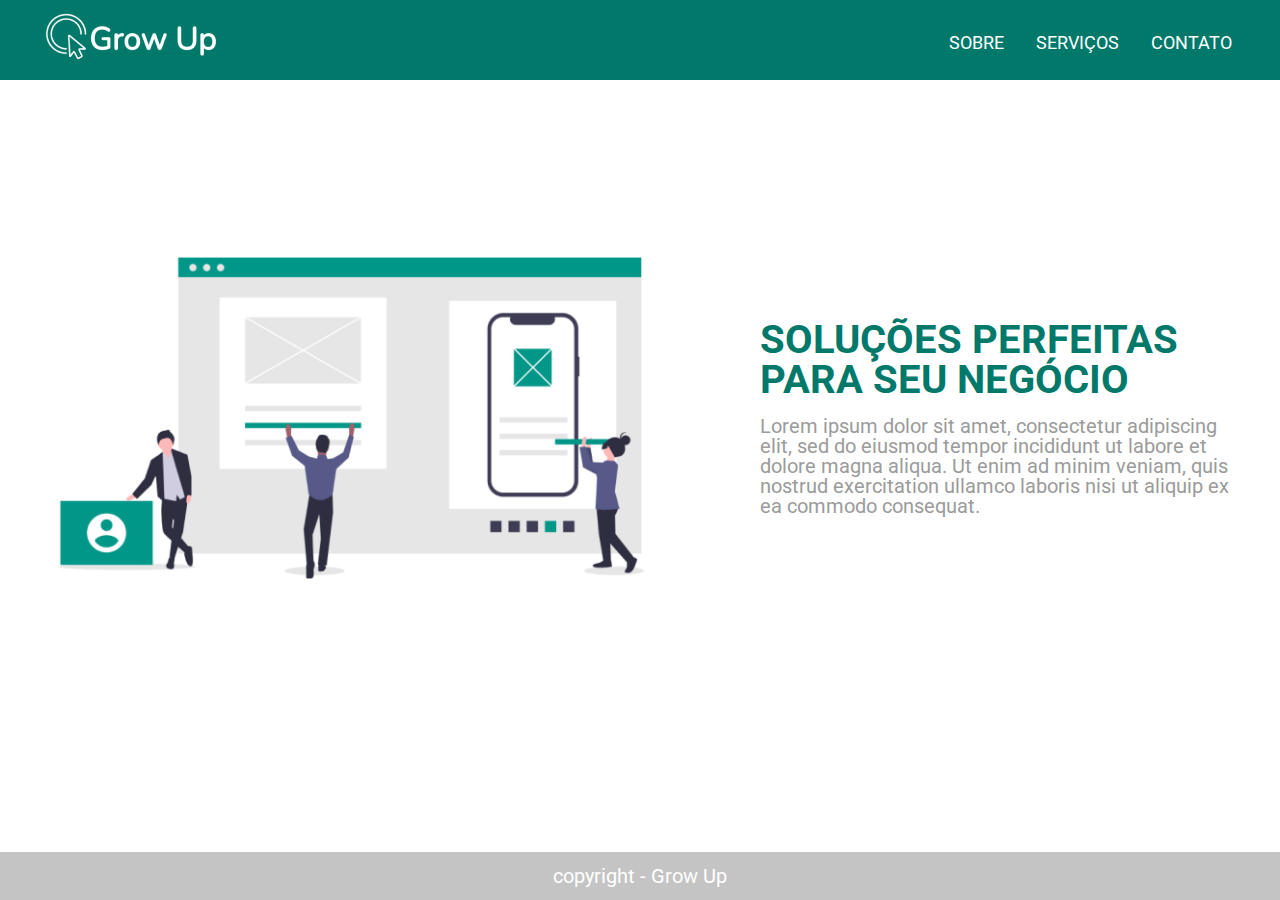
==== html/index.html @ 3694a887 "initial commit" ====
<!DOCTYPE html>
<html>
<head>
    <meta charset="UTF-8">
    <meta name="viewport" content="width=device-width, initial-scale=1.0">
    <link rel="stylesheet" type="text/css" href="../css/styles.css" media="screen" />
    <link rel="preconnect" href="https://fonts.googleapis.com">
    <link rel="preconnect" href="https://fonts.gstatic.com" crossorigin>
    <link href="https://fonts.googleapis.com/css2?family=Roboto:ital,wght@0,100;0,300;0,400;0,500;0,700;0,900;1,100;1,300;1,400;1,500;1,700;1,900&display=swap" rel="stylesheet"> 
    <title>Grow Up</title>
</head>
<body>
    <header class="nav">
        <a href="index.html" class="nav_logo">
            <img src="../img/logo.png" class="nav_logo_image">
        </a>
        <nav class="nav_menu">
            <a href="about.html" class="nav_menu_option">SOBRE</a>
            <a href="services.html" class="nav_menu_option">SERVIÇOS</a>
            <a href="contact.html" class="nav_menu_option">CONTATO</a>
        </nav>
    </header>

    <main class="index">
        <div class="index-left">
            <img class="index-left_image" src="../img/ilustracao-banner.png">
        </div>

        <div class="index-right">
            <h1>SOLUÇÕES PERFEITAS PARA SEU NEGÓCIO</h1>
            <p>Lorem ipsum dolor sit amet, consectetur adipiscing elit, sed do eiusmod tempor incididunt ut labore et dolore magna aliqua. Ut enim ad minim veniam, quis nostrud exercitation ullamco laboris nisi ut aliquip ex ea commodo consequat.</p>
        </div>
    </main>

    <footer class="copyright">copyright - Grow Up</footer>
</body>
</html>
---- css/styles.css ----
@import 'reset.css';
html {
  scroll-behavior: smooth;
  font-size: 16px;
  font-family: "Roboto", sans-serif;
  color: #9b9b9b;
  z-index: 0;
}

body {
  display: flex;
  flex-direction: column;
  align-items: center;
  justify-content: center;
  height: 100vh;
  width: 100%;
}

header, footer {
  color: #fff;
}

.nav {
  position: fixed;
  top: 0;
  z-index: 1;
  display: grid;
  grid-template-columns: 2.5% auto auto 2.5%;
  grid-template-rows: auto;
  height: 5rem;
  width: 100%;
  background-color: #00796b;
}
.nav_logo {
  grid-area: 1/2/1/2;
  justify-self: start;
}
.nav_menu {
  grid-area: 1/3/3/3;
  justify-self: end;
  display: flex;
  flex-direction: row;
  align-items: center;
  justify-content: center;
  height: auto;
}
.nav_menu_option {
  margin: 0 1rem;
  color: #fff;
  font-size: 1.125rem;
  text-decoration: none;
}

.copyright {
  position: absolute;
  bottom: 0;
  display: flex;
  align-items: center;
  justify-content: center;
  height: 3rem;
  width: 100%;
  font-size: 1.25rem;
  background-color: #c4c4c4;
}

.index, .about {
  flex-direction: row;
}

main {
  display: flex;
  align-items: center;
  justify-content: center;
  height: 100%;
  width: 100%;
  margin-bottom: 4rem;
}
main h1 {
  font-size: 2.5rem;
  font-weight: 700;
  color: #00796b;
  margin: 0 1rem 1rem 0;
}
main p {
  font-size: 1.25rem;
}
main .index-left {
  display: flex;
  align-items: center;
  justify-content: center;
  height: 100%;
  width: 60%;
}
main .index-left img {
  width: 100%;
}
main .index-right {
  width: 40%;
  padding: 3%;
}
main .about {
  display: flex;
  flex-direction: row;
}
main .about-left {
  width: 60%;
}
main .about-right {
  display: flex;
  align-items: center;
  justify-content: center;
  height: 100%;
  width: 40% img;
  width-width: 100%;
}

@media (max-width: 768px) {
  main {
    flex-direction: column;
  }
  main .index-left {
    width: 100%;
  }
  main .index-right {
    width: 95%;
  }
  main .index-left {
    height: 75vw;
  }
}

/*# sourceMappingURL=styles.css.map */
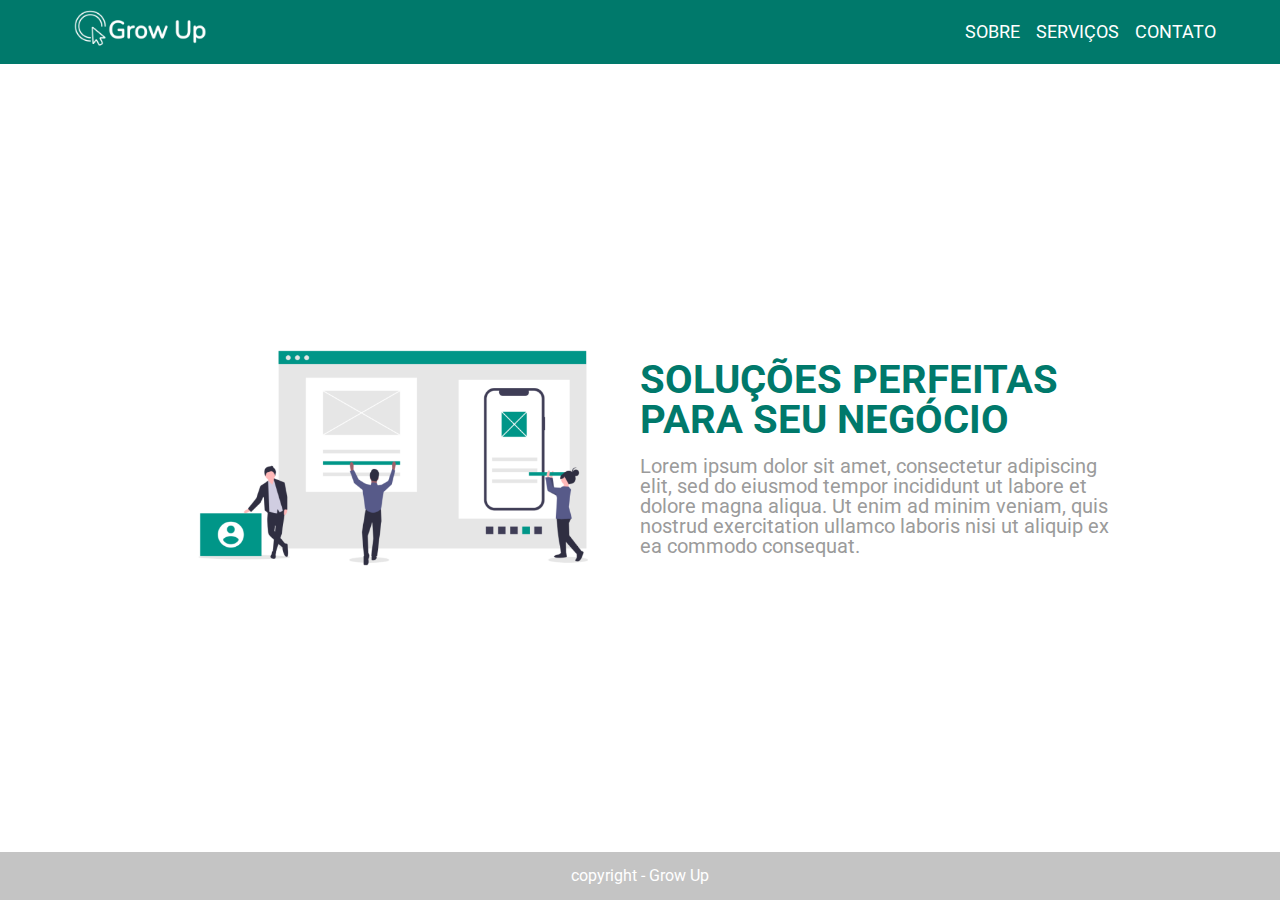
==== commit e838a356: "finished index page, started about page, and  added the menu button functionality" ====
--- a/html/index.html
+++ b/html/index.html
@@ -14,24 +14,26 @@
         <a href="index.html" class="nav_logo">
             <img src="../img/logo.png" class="nav_logo_image">
         </a>
-        <nav class="nav_menu">
+        <nav id="menu" class="nav_menu">
             <a href="about.html" class="nav_menu_option">SOBRE</a>
             <a href="services.html" class="nav_menu_option">SERVIÇOS</a>
             <a href="contact.html" class="nav_menu_option">CONTATO</a>
+            <button id="close-menu" class="nav_menu_option inactive">✖</button>
         </nav>
+        <button id="hamburger" class="nav_hamburger">☰</button>
     </header>
 
     <main class="index">
-        <div class="index-left">
-            <img class="index-left_image" src="../img/ilustracao-banner.png">
+        <div class="index_img">
         </div>
 
-        <div class="index-right">
+        <div class="index_txt">
             <h1>SOLUÇÕES PERFEITAS PARA SEU NEGÓCIO</h1>
             <p>Lorem ipsum dolor sit amet, consectetur adipiscing elit, sed do eiusmod tempor incididunt ut labore et dolore magna aliqua. Ut enim ad minim veniam, quis nostrud exercitation ullamco laboris nisi ut aliquip ex ea commodo consequat.</p>
         </div>
     </main>
 
     <footer class="copyright">copyright - Grow Up</footer>
+    <script src="../js/main.js"></script>
 </body>
 </html>--- a/css/styles.css
+++ b/css/styles.css
@@ -1,10 +1,21 @@
 @import 'reset.css';
+* {
+  z-index: inherit;
+  text-justify: inter-word;
+}
+
+html, body, main, .index_img, .about_img {
+  height: 100%;
+  width: 100%;
+}
+
 html {
   scroll-behavior: smooth;
   font-size: 16px;
+  font-weight: 400;
   font-family: "Roboto", sans-serif;
   color: #9b9b9b;
-  z-index: 0;
+  z-index: -1;
 }
 
 body {
@@ -12,120 +23,162 @@
   flex-direction: column;
   align-items: center;
   justify-content: center;
-  height: 100vh;
-  width: 100%;
 }
 
-header, footer {
-  color: #fff;
+a, button {
+  color: inherit;
+  text-decoration: none;
+  background-color: transparent;
+  border: none;
+}
+
+h1, h2 {
+  height: auto;
+  color: #00796b;
+}
+
+b {
+  font-weight: 700;
+}
+
+main {
+  justify-self: center;
+  display: flex;
+  flex-direction: column;
+  align-items: center;
+  justify-content: center;
+  width: 95%;
+  padding: 4rem 0 3rem 0;
+}
+
+.active {
+  visibility: visible !important;
+}
+
+.inactive {
+  visibility: hidden !important;
+  position: fixed !important;
 }
 
 .nav {
+  z-index: 1;
   position: fixed;
   top: 0;
-  z-index: 1;
-  display: grid;
-  grid-template-columns: 2.5% auto auto 2.5%;
-  grid-template-rows: auto;
-  height: 5rem;
-  width: 100%;
-  background-color: #00796b;
-}
-.nav_logo {
-  grid-area: 1/2/1/2;
-  justify-self: start;
-}
-.nav_menu {
-  grid-area: 1/3/3/3;
-  justify-self: end;
   display: flex;
   flex-direction: row;
   align-items: center;
-  justify-content: center;
-  height: auto;
+  justify-content: space-between;
+  height: 4rem;
+  width: 100%;
+  background-color: #00796b;
+  font-size: 1.125rem;
+  color: #fff;
+}
+.nav_logo, .nav_menu, .nav_hamburger {
+  padding: 0 5%;
+}
+.nav_logo {
+  height: 100%;
+}
+.nav_logo img {
+  height: 100%;
+}
+.nav_menu {
+  display: flex;
+  flex-direction: row;
 }
 .nav_menu_option {
-  margin: 0 1rem;
-  color: #fff;
-  font-size: 1.125rem;
-  text-decoration: none;
+  margin: 0 0 0 1rem;
+}
+.nav_menu.active {
+  z-index: 1;
+  position: fixed;
+  top: 4rem;
+  flex-direction: column;
+  align-items: center;
+  justify-content: space-evenly;
+  height: calc(100% - 4rem);
+  width: 100%;
+  font-weight: 700;
+  color: #9b9b9b;
+  background-color: #fff;
+  padding: 0;
+}
+.nav_hamburger {
+  visibility: hidden;
+  position: fixed;
+  font-size: 1.5rem;
+  margin-top: 0.5rem;
 }
 
 .copyright {
-  position: absolute;
+  z-index: 2;
+  position: fixed;
   bottom: 0;
+  background-color: #c4c4c4;
   display: flex;
   align-items: center;
   justify-content: center;
   height: 3rem;
   width: 100%;
-  font-size: 1.25rem;
-  background-color: #c4c4c4;
+  color: #fff;
 }
 
-.index, .about {
+.index {
   flex-direction: row;
 }
-
-main {
-  display: flex;
-  align-items: center;
-  justify-content: center;
+.index_img {
   height: 100%;
   width: 100%;
-  margin-bottom: 4rem;
+  max-width: 30rem;
+  background: no-repeat center url("../img/ilustracao-banner.png");
+  background-size: contain;
 }
-main h1 {
+.index_txt {
+  display: flex;
+  flex-direction: column;
+  align-items: flex-start;
+  justify-content: center;
+  gap: 1rem;
+  height: 100%;
+  max-width: 30rem;
+}
+.index_txt h1 {
   font-size: 2.5rem;
   font-weight: 700;
-  color: #00796b;
-  margin: 0 1rem 1rem 0;
 }
-main p {
+.index_txt p {
   font-size: 1.25rem;
 }
-main .index-left {
-  display: flex;
-  align-items: center;
-  justify-content: center;
-  height: 100%;
-  width: 60%;
+
+.about_top h1 {
+  font-size: 3.75rem;
+  font-weight: 900;
 }
-main .index-left img {
-  width: 100%;
-}
-main .index-right {
-  width: 40%;
-  padding: 3%;
-}
-main .about {
-  display: flex;
-  flex-direction: row;
-}
-main .about-left {
-  width: 60%;
-}
-main .about-right {
-  display: flex;
-  align-items: center;
-  justify-content: center;
-  height: 100%;
-  width: 40% img;
-  width-width: 100%;
-}
+@media (max-width: 872px) {
+  header {
+    padding: 0;
+  }
+  header .nav_menu {
+    visibility: hidden;
+    position: fixed;
+    top: -50%;
+  }
+  header .nav_hamburger {
+    visibility: visible;
+    position: initial;
+  }
 
-@media (max-width: 768px) {
-  main {
+  .index {
     flex-direction: column;
   }
-  main .index-left {
-    width: 100%;
+  .index_img {
+    height: 60%;
+    width: 100vw;
   }
-  main .index-right {
-    width: 95%;
-  }
-  main .index-left {
-    height: 75vw;
+  .index_txt {
+    justify-content: start;
+    padding: 0;
   }
 }
 
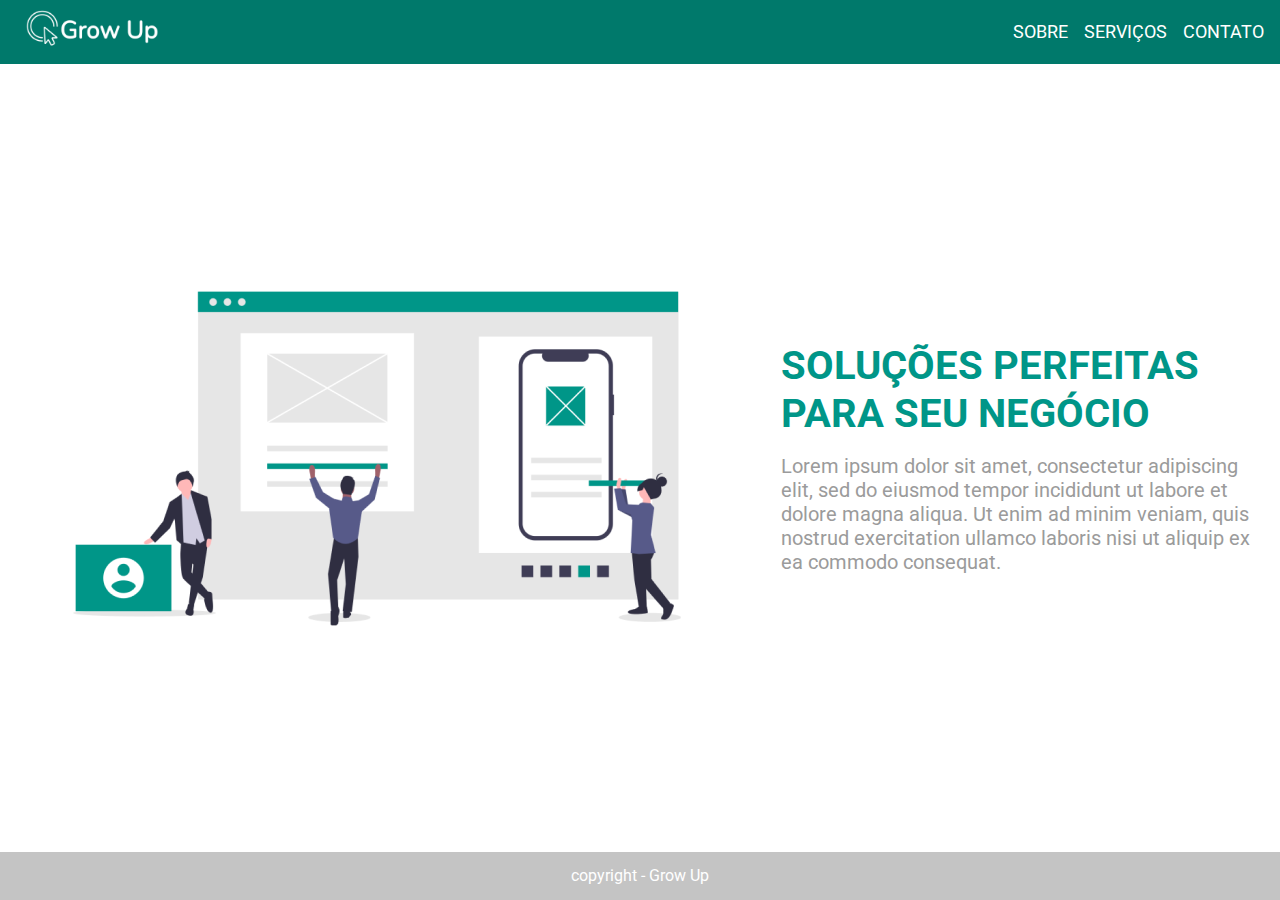
==== commit 8038acd9: "switched back to grid layout, finished about page, and added menu animation" ====
--- a/html/index.html
+++ b/html/index.html
@@ -24,11 +24,9 @@
     </header>
 
     <main class="index">
-        <div class="index_img">
-        </div>
-
-        <div class="index_txt">
-            <h1>SOLUÇÕES PERFEITAS PARA SEU NEGÓCIO</h1>
+        <img class="index_img" src="../img/ilustracao-banner.png">
+        <div class="index_txt txt">
+            <h1 class="title">SOLUÇÕES PERFEITAS PARA SEU NEGÓCIO</h1>
             <p>Lorem ipsum dolor sit amet, consectetur adipiscing elit, sed do eiusmod tempor incididunt ut labore et dolore magna aliqua. Ut enim ad minim veniam, quis nostrud exercitation ullamco laboris nisi ut aliquip ex ea commodo consequat.</p>
         </div>
     </main>
--- a/css/styles.css
+++ b/css/styles.css
@@ -1,11 +1,14 @@
 @import 'reset.css';
 * {
   z-index: inherit;
-  text-justify: inter-word;
-}
-
-html, body, main, .index_img, .about_img {
-  height: 100%;
+}
+
+html, body {
+  min-height: 100vh;
+  min-width: 100vw;
+}
+
+.index_img, .about_img {
   width: 100%;
 }
 
@@ -19,10 +22,12 @@
 }
 
 body {
-  display: flex;
-  flex-direction: column;
-  align-items: center;
-  justify-content: center;
+  display: grid;
+  grid-template: "header" 4rem "main" auto "footer" 3rem/auto;
+}
+
+img {
+  object-fit: contain;
 }
 
 a, button {
@@ -31,24 +36,29 @@
   background-color: transparent;
   border: none;
 }
+a:hover, button:hover {
+  cursor: pointer;
+}
 
 h1, h2 {
   height: auto;
   color: #00796b;
 }
 
+.title {
+  font-size: 2.5rem;
+  font-weight: 700;
+  color: #009688;
+}
+
 b {
   font-weight: 700;
 }
 
 main {
-  justify-self: center;
-  display: flex;
-  flex-direction: column;
-  align-items: center;
-  justify-content: center;
-  width: 95%;
-  padding: 4rem 0 3rem 0;
+  grid-area: main;
+  display: grid;
+  padding: 4rem 0 4rem 0;
 }
 
 .active {
@@ -61,31 +71,32 @@
 }
 
 .nav {
-  z-index: 1;
+  z-index: 2;
   position: fixed;
   top: 0;
-  display: flex;
-  flex-direction: row;
-  align-items: center;
-  justify-content: space-between;
+  display: grid;
+  grid-template: "logo menu" 4rem/1fr 1fr;
+  align-items: center;
   height: 4rem;
   width: 100%;
   background-color: #00796b;
   font-size: 1.125rem;
   color: #fff;
 }
-.nav_logo, .nav_menu, .nav_hamburger {
-  padding: 0 5%;
-}
 .nav_logo {
+  grid-area: logo;
   height: 100%;
+  padding-left: 2.5%;
 }
 .nav_logo img {
   height: 100%;
 }
 .nav_menu {
+  grid-area: menu;
+  justify-self: end;
   display: flex;
   flex-direction: row;
+  padding-right: 2.5%;
 }
 .nav_menu_option {
   margin: 0 0 0 1rem;
@@ -103,12 +114,18 @@
   color: #9b9b9b;
   background-color: #fff;
   padding: 0;
+  animation: drop 0.5s;
+}
+.nav_menu.active .nav_menu_option {
+  animation: appear 0.5s;
 }
 .nav_hamburger {
   visibility: hidden;
-  position: fixed;
+  grid-area: menu;
+  justify-self: end;
   font-size: 1.5rem;
   margin-top: 0.5rem;
+  padding-right: 10%;
 }
 
 .copyright {
@@ -125,16 +142,19 @@
 }
 
 .index {
-  flex-direction: row;
+  grid-template: auto/auto auto;
+  grid-template-areas: "img txt";
+  place-items: center center;
 }
 .index_img {
-  height: 100%;
-  width: 100%;
-  max-width: 30rem;
-  background: no-repeat center url("../img/ilustracao-banner.png");
-  background-size: contain;
+  grid-area: img;
+  height: auto;
+  width: 100%;
+  max-height: 443px;
+  max-width: 749px;
 }
 .index_txt {
+  grid-area: txt;
   display: flex;
   flex-direction: column;
   align-items: flex-start;
@@ -142,21 +162,87 @@
   gap: 1rem;
   height: 100%;
   max-width: 30rem;
-}
-.index_txt h1 {
-  font-size: 2.5rem;
-  font-weight: 700;
+  padding-right: 2.5%;
 }
 .index_txt p {
   font-size: 1.25rem;
 }
 
-.about_top h1 {
+.about {
+  grid-template: "txt img" auto "vid vid" auto "extra extra" auto/auto auto;
+  place-items: start center;
+}
+.about h1 {
   font-size: 3.75rem;
   font-weight: 900;
-}
-@media (max-width: 872px) {
+  padding-bottom: 2rem;
+}
+.about h2, .about p {
+  padding: 0 0 1rem 0;
+}
+.about h2 {
+  font-size: 2.25rem;
+}
+.about ol, .about li {
+  padding-bottom: 0.5rem;
+}
+.about p, .about li {
+  font-size: 1.25rem;
+}
+.about li {
+  list-style: inside decimal;
+}
+.about_txt {
+  grid-area: txt;
+  justify-self: end;
+  max-width: 60rem;
+  padding-left: 4rem;
+}
+.about_img {
+  grid-area: img;
+  place-self: end start;
+  max-height: 410px;
+  max-width: 575px;
+}
+.about_vid {
+  grid-area: vid;
+  margin: 2rem 0 2rem 0;
+}
+.about_extra {
+  grid-area: extra;
+  display: flex;
+  flex-direction: column;
+  align-items: center;
+  justify-content: center;
+  max-width: 60rem;
+  padding: 0 4rem 0 4rem;
+  text-align: center;
+}
+
+@keyframes appear {
+  0% {
+    opacity: 0;
+  }
+  50% {
+    opacity: 0;
+  }
+  100% {
+    opacity: 1;
+  }
+}
+@keyframes drop {
+  0% {
+    height: 0;
+  }
+  100% {
+    height: calc(100% - 4rem);
+  }
+}
+@media (max-width: 916px) {
   header {
+    padding: 0;
+  }
+  header .nav_logo {
     padding: 0;
   }
   header .nav_menu {
@@ -169,16 +255,27 @@
     position: initial;
   }
 
+  main {
+    padding: 0;
+  }
+
+  .txt {
+    padding: 0 5% 0 2.5%;
+  }
+
   .index {
-    flex-direction: column;
-  }
-  .index_img {
-    height: 60%;
-    width: 100vw;
+    grid-template: "img" auto "txt" auto/auto;
   }
   .index_txt {
     justify-content: start;
-    padding: 0;
+    padding-left: 2.5%;
+  }
+
+  .about {
+    grid-template: "img" auto "txt" auto "vid" auto "extra" auto/auto;
+  }
+  .about_img {
+    width: 100%;
   }
 }
 
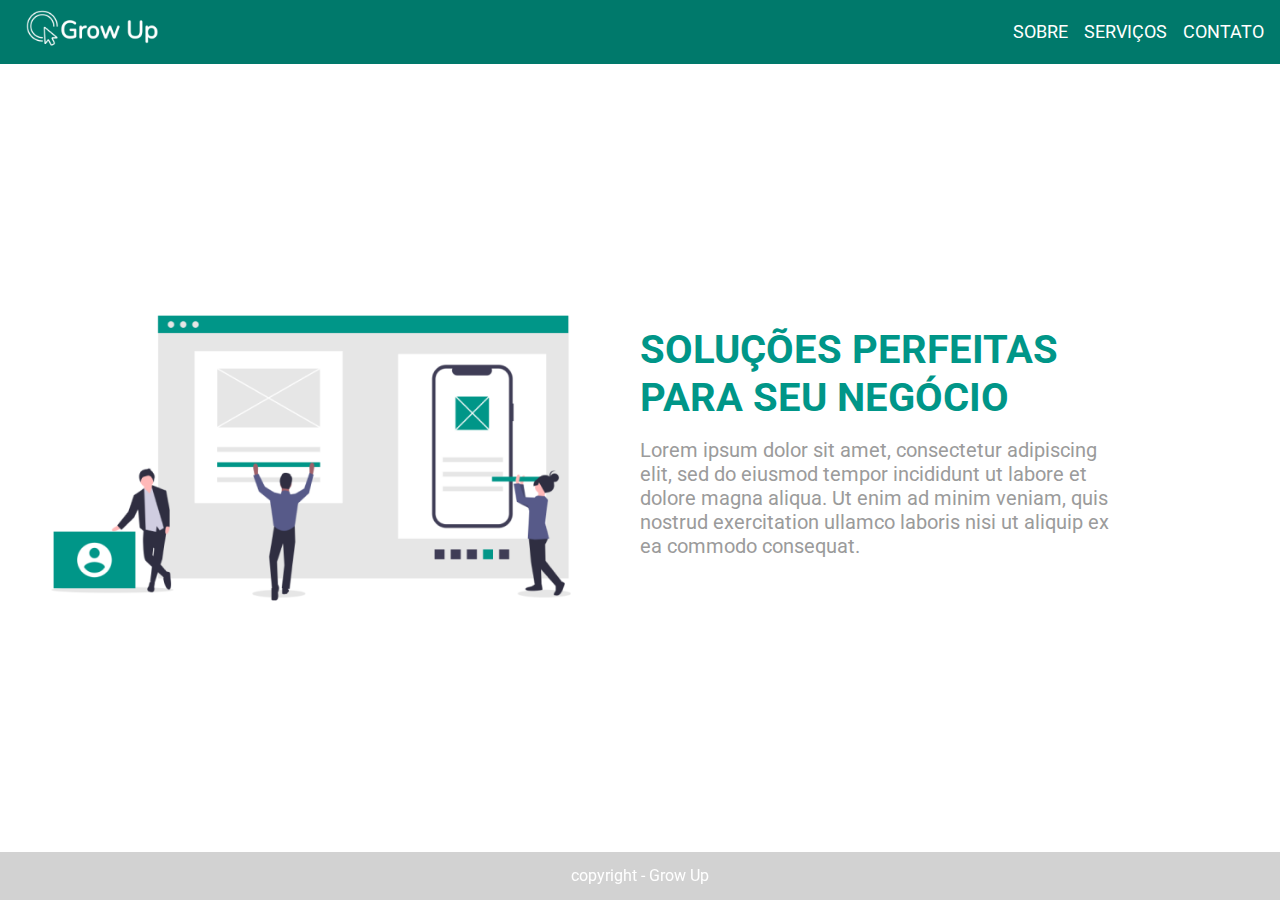
==== commit 76e17e8b: "finished about and services pages, and minor fixes" ====
--- a/html/index.html
+++ b/html/index.html
@@ -26,7 +26,7 @@
     <main class="index">
         <img class="index_img" src="../img/ilustracao-banner.png">
         <div class="index_txt txt">
-            <h1 class="title">SOLUÇÕES PERFEITAS PARA SEU NEGÓCIO</h1>
+            <h1 class="main-title">SOLUÇÕES PERFEITAS PARA SEU NEGÓCIO</h1>
             <p>Lorem ipsum dolor sit amet, consectetur adipiscing elit, sed do eiusmod tempor incididunt ut labore et dolore magna aliqua. Ut enim ad minim veniam, quis nostrud exercitation ullamco laboris nisi ut aliquip ex ea commodo consequat.</p>
         </div>
     </main>
--- a/css/styles.css
+++ b/css/styles.css
@@ -5,7 +5,7 @@
 
 html, body {
   min-height: 100vh;
-  min-width: 100vw;
+  width: 100vw;
 }
 
 .index_img, .about_img {
@@ -24,6 +24,7 @@
 body {
   display: grid;
   grid-template: "header" 4rem "main" auto "footer" 3rem/auto;
+  overflow-x: hidden;
 }
 
 img {
@@ -40,25 +41,58 @@
   cursor: pointer;
 }
 
-h1, h2 {
-  height: auto;
-  color: #00796b;
-}
-
-.title {
+b {
+  font-weight: 700;
+}
+
+p {
+  padding-bottom: 2rem;
+}
+
+h1, h2, h3, p, ol, ul {
+  max-width: 40rem;
+}
+
+.main-title {
   font-size: 2.5rem;
   font-weight: 700;
   color: #009688;
 }
 
-b {
-  font-weight: 700;
+.title {
+  font-size: 3.75rem;
+  font-weight: 900;
+  color: #00796b;
+  padding: 0 0 2rem 2rem;
+}
+
+.txt {
+  max-width: 30rem;
+}
+
+h2 {
+  font-size: 2.25rem;
+  color: #00796b;
+}
+
+p, li {
+  font-size: 1.25rem;
+}
+
+li {
+  list-style: inside decimal;
 }
 
 main {
   grid-area: main;
+  place-self: center center;
   display: grid;
-  padding: 4rem 0 4rem 0;
+  max-width: 1280px;
+  padding: 2rem 0 2rem 0;
+}
+main img {
+  height: auto;
+  width: 100%;
 }
 
 .active {
@@ -79,13 +113,14 @@
   align-items: center;
   height: 4rem;
   width: 100%;
-  background-color: #00796b;
   font-size: 1.125rem;
   color: #fff;
+  background-color: #00796b;
 }
 .nav_logo {
   grid-area: logo;
   height: 100%;
+  justify-content: start;
   padding-left: 2.5%;
 }
 .nav_logo img {
@@ -114,7 +149,7 @@
   color: #9b9b9b;
   background-color: #fff;
   padding: 0;
-  animation: drop 0.5s;
+  animation: drop 0.25s;
 }
 .nav_menu.active .nav_menu_option {
   animation: appear 0.5s;
@@ -132,7 +167,7 @@
   z-index: 2;
   position: fixed;
   bottom: 0;
-  background-color: #c4c4c4;
+  background-color: #c4c4c4c4;
   display: flex;
   align-items: center;
   justify-content: center;
@@ -142,12 +177,12 @@
 }
 
 .index {
-  grid-template: auto/auto auto;
-  grid-template-areas: "img txt";
-  place-items: center center;
+  grid-template: "img txt " auto/1fr 1fr;
+  align-items: center;
 }
 .index_img {
   grid-area: img;
+  justify-self: end;
   height: auto;
   width: 100%;
   max-height: 443px;
@@ -155,58 +190,40 @@
 }
 .index_txt {
   grid-area: txt;
+  justify-self: start;
   display: flex;
   flex-direction: column;
   align-items: flex-start;
   justify-content: center;
   gap: 1rem;
   height: 100%;
-  max-width: 30rem;
   padding-right: 2.5%;
 }
-.index_txt p {
-  font-size: 1.25rem;
-}
 
 .about {
-  grid-template: "txt img" auto "vid vid" auto "extra extra" auto/auto auto;
+  grid-template: "title img" auto "txt img" auto "vid vid" auto "extra extra" auto/1fr 1fr;
   place-items: start center;
 }
+.about iframe {
+  grid-area: vid;
+  height: 28.125vw;
+  width: 50%;
+  margin: 2rem 0 2rem 0;
+}
 .about h1 {
-  font-size: 3.75rem;
-  font-weight: 900;
-  padding-bottom: 2rem;
-}
-.about h2, .about p {
-  padding: 0 0 1rem 0;
-}
-.about h2 {
-  font-size: 2.25rem;
-}
-.about ol, .about li {
-  padding-bottom: 0.5rem;
-}
-.about p, .about li {
-  font-size: 1.25rem;
-}
-.about li {
-  list-style: inside decimal;
+  grid-area: title;
+  justify-self: start;
 }
 .about_txt {
   grid-area: txt;
   justify-self: end;
-  max-width: 60rem;
-  padding-left: 4rem;
+  padding-left: 2rem;
 }
 .about_img {
   grid-area: img;
-  place-self: end start;
+  place-self: end center;
   max-height: 410px;
-  max-width: 575px;
-}
-.about_vid {
-  grid-area: vid;
-  margin: 2rem 0 2rem 0;
+  max-width: 410px;
 }
 .about_extra {
   grid-area: extra;
@@ -215,8 +232,51 @@
   align-items: center;
   justify-content: center;
   max-width: 60rem;
-  padding: 0 4rem 0 4rem;
   text-align: center;
+}
+
+.services {
+  display: grid;
+  grid-template: "title ." auto "img1 txt1" auto "txt2 img2" auto "img3 txt3" auto/auto auto;
+  align-items: center;
+}
+.services h1 {
+  grid-area: title;
+  place-self: start start;
+  padding-left: 2rem;
+}
+.services_img1 {
+  grid-area: img1;
+  justify-self: end;
+  max-height: 357px;
+  max-width: 530px;
+}
+.services_img2 {
+  grid-area: img2;
+  justify-self: start;
+  max-height: 384px;
+  max-width: 530px;
+}
+.services_img3 {
+  grid-area: img3;
+  justify-self: end;
+  max-height: 286px;
+  max-width: 530px;
+}
+.services_txt1 {
+  grid-area: txt1;
+  justify-self: start;
+  padding-right: 2rem;
+}
+.services_txt2 {
+  grid-area: txt2;
+  justify-self: end;
+  padding-left: 2rem;
+}
+.services_txt3 {
+  grid-area: txt3;
+  justify-self: start;
+  padding-right: 2rem;
 }
 
 @keyframes appear {
@@ -239,6 +299,10 @@
   }
 }
 @media (max-width: 916px) {
+  h1, h2, h3, p, li {
+    padding: 0;
+  }
+
   header {
     padding: 0;
   }
@@ -256,11 +320,13 @@
   }
 
   main {
-    padding: 0;
+    place-items: center center !important;
+    place-content: center center !important;
   }
 
   .txt {
-    padding: 0 5% 0 2.5%;
+    padding: 0 2.5% 0 2.5%;
+    text-align: justify;
   }
 
   .index {
@@ -268,15 +334,22 @@
   }
   .index_txt {
     justify-content: start;
-    padding-left: 2.5%;
   }
 
   .about {
-    grid-template: "img" auto "txt" auto "vid" auto "extra" auto/auto;
+    grid-template: "title" auto "img" auto "txt" auto "vid" auto "extra" auto/100%;
+    place-items: stretch stretch;
+  }
+  .about h1 {
+    justify-self: center;
   }
   .about_img {
     width: 100%;
   }
+
+  .services {
+    grid-template: "title" auto "img1" auto "txt1" auto "img2" auto "txt2" auto "img3" auto "txt3" auto;
+  }
 }
 
 /*# sourceMappingURL=styles.css.map */
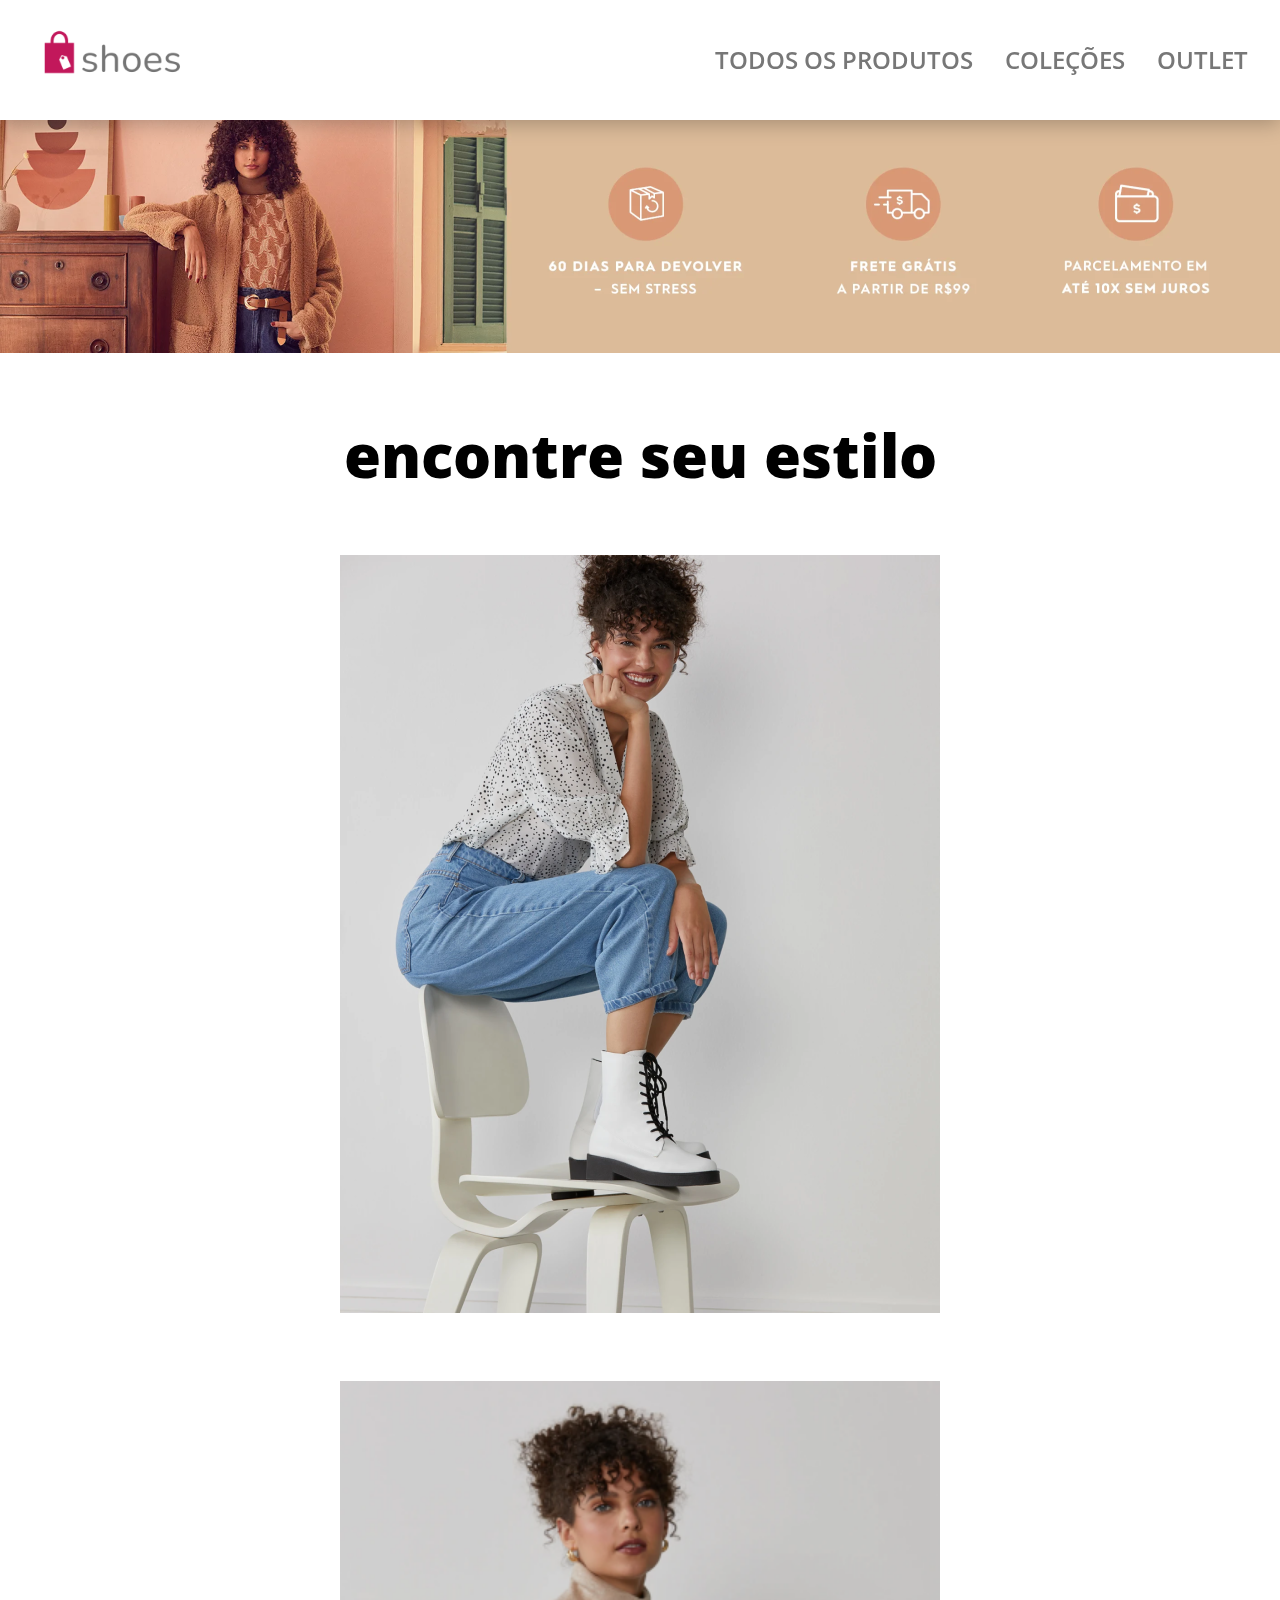
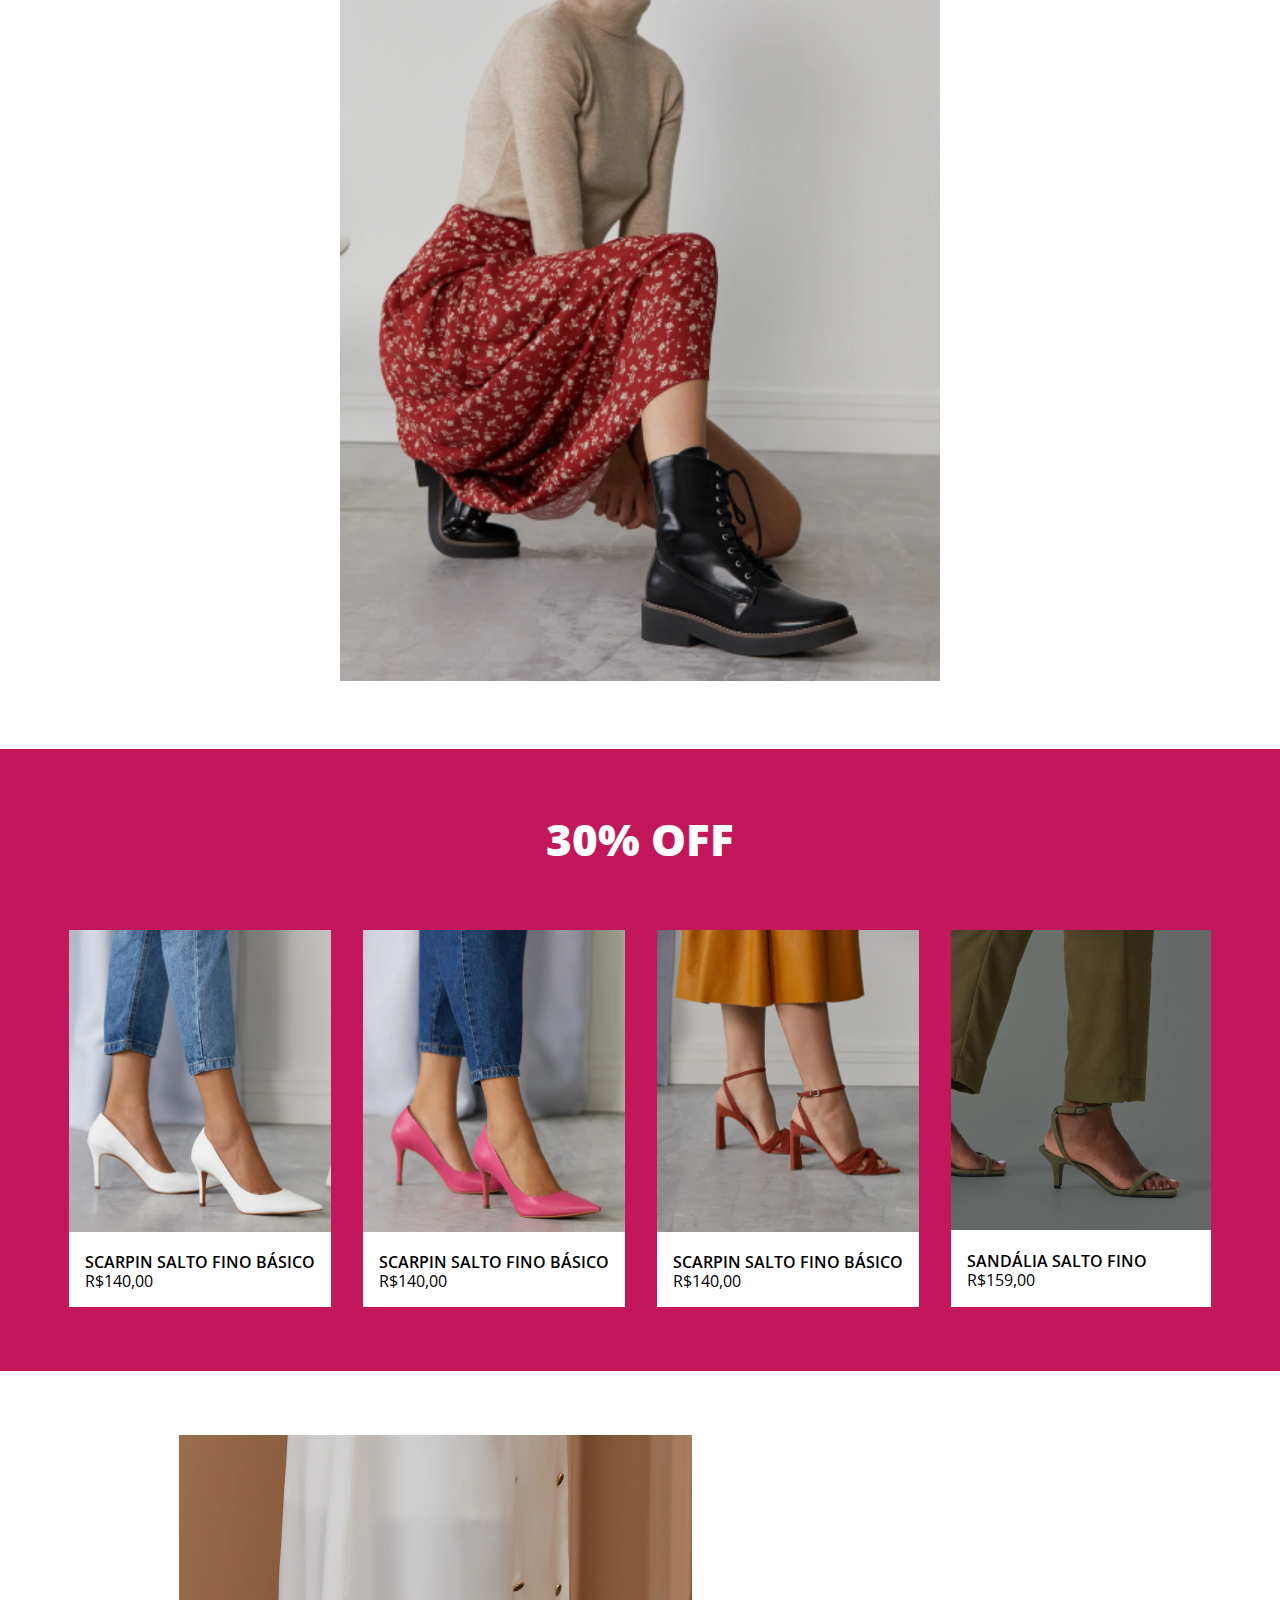
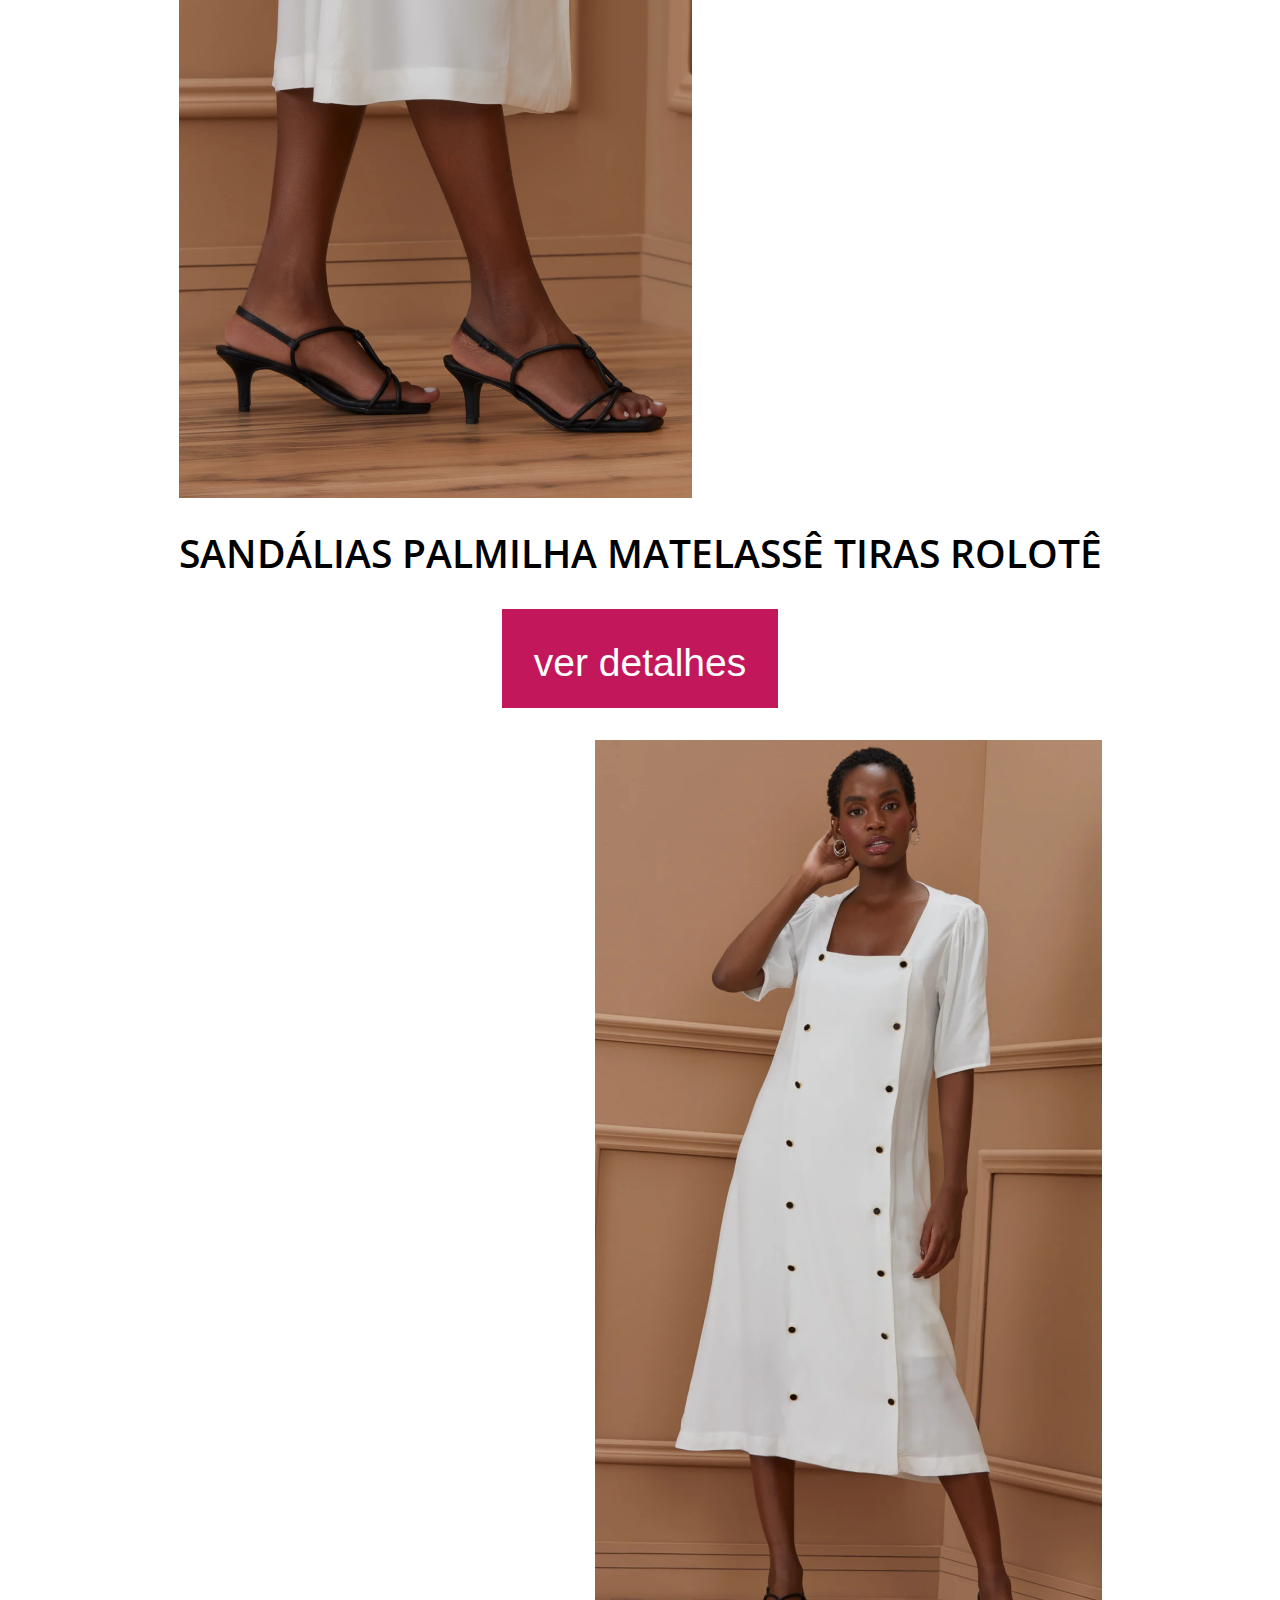
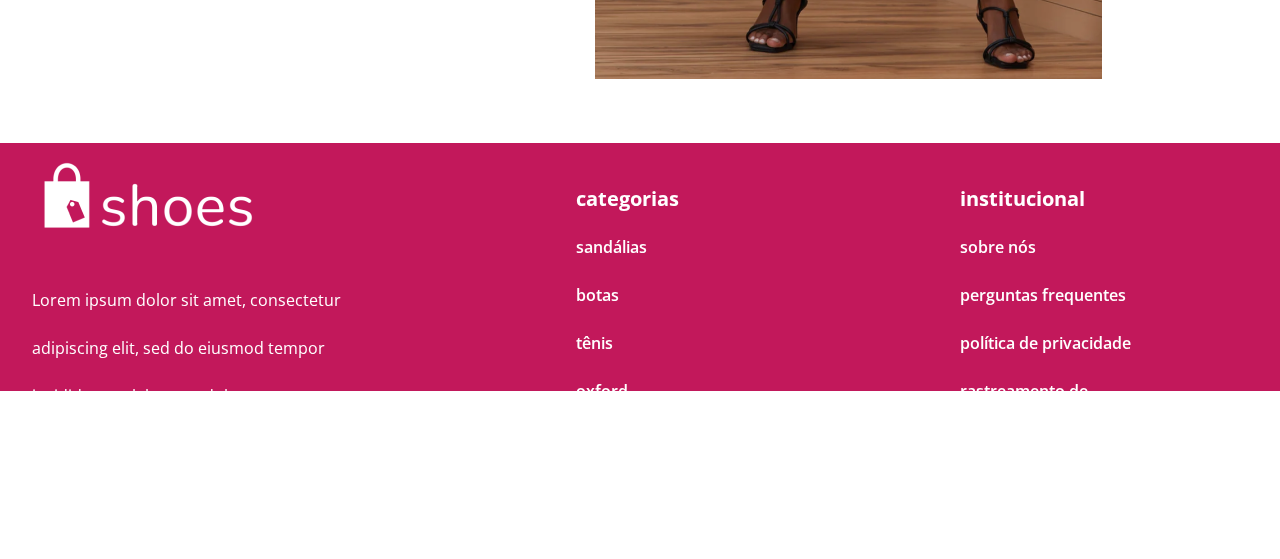
==== commit 948352bd: "finished grid design and responsive layout" ====
--- a/html/index.html
+++ b/html/index.html
@@ -2,36 +2,101 @@
 <html>
 <head>
     <meta charset="UTF-8">
-    <meta name="viewport" content="width=device-width, initial-scale=1.0">
+    <meta name="viewport" content="width=device-width, initial-scale=1.0"> 
     <link rel="stylesheet" type="text/css" href="../css/styles.css" media="screen" />
-    <link rel="preconnect" href="https://fonts.googleapis.com">
-    <link rel="preconnect" href="https://fonts.gstatic.com" crossorigin>
-    <link href="https://fonts.googleapis.com/css2?family=Roboto:ital,wght@0,100;0,300;0,400;0,500;0,700;0,900;1,100;1,300;1,400;1,500;1,700;1,900&display=swap" rel="stylesheet"> 
-    <title>Grow Up</title>
+    <title>SHOES</title>
 </head>
 <body>
-    <header class="nav">
-        <a href="index.html" class="nav_logo">
-            <img src="../img/logo.png" class="nav_logo_image">
-        </a>
-        <nav id="menu" class="nav_menu">
-            <a href="about.html" class="nav_menu_option">SOBRE</a>
-            <a href="services.html" class="nav_menu_option">SERVIÇOS</a>
-            <a href="contact.html" class="nav_menu_option">CONTATO</a>
-            <button id="close-menu" class="nav_menu_option inactive">✖</button>
+    <header>
+        <a href="" class="logo"><img src="../img/shoes-logo-2-1.png" alt=""></a>
+        <nav class="menu">
+            <a class="menu_options href="">TODOS OS PRODUTOS</a>
+            <a class="menu_options href="">COLEÇÕES</a>
+            <a class="menu_options href="">OUTLET</a>
+            <button id="close-menu" class="menu_options inactive">✖</button>
         </nav>
-        <button id="hamburger" class="nav_hamburger">☰</button>
+        <button class="hamburger">☰</button>
     </header>
 
-    <main class="index">
-        <img class="index_img" src="../img/ilustracao-banner.png">
-        <div class="index_txt txt">
-            <h1 class="main-title">SOLUÇÕES PERFEITAS PARA SEU NEGÓCIO</h1>
-            <p>Lorem ipsum dolor sit amet, consectetur adipiscing elit, sed do eiusmod tempor incididunt ut labore et dolore magna aliqua. Ut enim ad minim veniam, quis nostrud exercitation ullamco laboris nisi ut aliquip ex ea commodo consequat.</p>
-        </div>
-    </main>
+    <main class="index normal">
+        <section class="banner">
+            <a class="banner_top" href=""><img src="../img/img13-1.png" alt=""></a>
+            <a class="banner_bottom" href=""><img src="../img/img13-2.png" alt=""></a>
+        </section>
+        <section class="style">
+            <h1>encontre seu estilo</h1>
+            <a class="left" href=""><img src="../img/img7.png"></a>
+            <a class="right" href=""><img src="../img/img8.png"></a>
+        </section>
+        <section class="sale inverted">
+            <h2>30% OFF</h2>
+            <div class="sale_options">
+                <span class="sale_options_container">
+                <a class="sale_options_container_img" href=""><img src="../img/img4.png"></a>
+                    <div class="sale_options_container_txt">
+                        <b>SCARPIN SALTO FINO BÁSICO</b>
+                        <p>R$140,00</p>
+                    </div>
+                </span>
+                <span class="sale_options_container">
+                    <a class="sale_options_container_img" href=""><img src="../img/img5.png"></a>
+                    <div class="sale_options_container_txt">
+                        <b>SCARPIN SALTO FINO BÁSICO</b>
+                        <p>R$140,00</p>
+                    </div>
+                </span>
+                <span class="sale_options_container">
+                    <a class="sale_options_container_img" href=""><img src="../img/img6.png"></a>
+                    <div class="sale_options_container_txt">
+                        <b>SCARPIN SALTO FINO BÁSICO</b>
+                        <p>R$140,00</p>
+                    </div>
+                </span>
+                <span class="sale_options_container">
+                    <a class="sale_options_container_img" href=""><img src="../img/img9.png"></a>
+                    <div class="sale_options_container_txt">
+                        <b>SANDÁLIA SALTO FINO</b>
+                        <p>R$159,00</p>
+                    </div>
+                </span>
+            </div>
+        </section>
+        <section class="suggestion">
+            <div class="suggestion_details">
+                <h3>SANDÁLIAS PALMILHA MATELASSÊ TIRAS ROLOTÊ</h3>
+                <button class="inverted">ver detalhes</button>
+            </div>
+            <a class="suggestion_img left" href=""><img src="../img/img12.png" alt=""></a>
+            <a class="suggestion_img right" href=""><img src="../img/img11.png" alt=""></a>
+            </section>
+    </main> -->
 
-    <footer class="copyright">copyright - Grow Up</footer>
-    <script src="../js/main.js"></script>
+    <footer class="inverted">
+        <span class="det">
+            <a href="" class="det_logo"><img src="../img/shoes-logo-white-3-1.png" alt=""></a>
+            <p>Lorem ipsum dolor sit amet, consectetur adipiscing elit, sed do eiusmod tempor incididunt ut labore et dolore magna aliqua.</p>
+        </span>
+            <nav class="links cat">
+                <h4>categorias</h4>
+                <ul>
+                    <li><a href="">sandálias</a></li>
+                    <li><a href="">botas</a></li>
+                    <li><a href="">tênis</a></li>
+                    <li><a href="">oxford</a></li>
+                    <li><a href="">coturnos</a></li>
+                </ul>
+            </nav>
+            <span class="links inst">
+                <h4>institucional</h4>
+                <ul>
+                    <li><a href="">sobre nós</a></li>
+                    <li><a href="">perguntas frequentes</a></li>
+                    <li><a href="">política de privacidade</a></li>
+                    <li><a href="">rastreamento de pedidos</a></li>
+                    <li><a href="">trabalhe conosco</a></li>
+                    <li><a href="">contato</a></li>
+                </ul>
+            </span>
+    </footer>
 </body>
 </html>--- a/css/styles.css
+++ b/css/styles.css
@@ -1,98 +1,55 @@
 @import 'reset.css';
+@import url("https://fonts.googleapis.com/css2?family=Open+Sans:wght@400;600;700;800&display=swap");
 * {
   z-index: inherit;
-}
-
-html, body {
-  min-height: 100vh;
-  width: 100vw;
-}
-
-.index_img, .about_img {
-  width: 100%;
+  color: inherit;
 }
 
 html {
   scroll-behavior: smooth;
+  z-index: -1;
+  font-family: "Open Sans";
+  font-weight: 600;
   font-size: 16px;
-  font-weight: 400;
-  font-family: "Roboto", sans-serif;
-  color: #9b9b9b;
-  z-index: -1;
+  min-height: 100vh;
+  width: 100vw;
+  overflow-x: hidden;
 }
 
 body {
   display: grid;
-  grid-template: "header" 4rem "main" auto "footer" 3rem/auto;
+  grid-template: "header" 7.5rem "main" auto "footer" auto/auto;
+  min-height: 100vh;
+  width: 100vw;
   overflow-x: hidden;
 }
 
-img {
-  object-fit: contain;
-}
-
-a, button {
+li {
+  list-style: none;
+}
+
+a {
   color: inherit;
+  text-decoration: none;
+}
+
+button {
   text-decoration: none;
   background-color: transparent;
   border: none;
 }
-a:hover, button:hover {
+button:hover {
   cursor: pointer;
 }
 
-b {
-  font-weight: 700;
-}
-
-p {
-  padding-bottom: 2rem;
-}
-
-h1, h2, h3, p, ol, ul {
-  max-width: 40rem;
-}
-
-.main-title {
-  font-size: 2.5rem;
-  font-weight: 700;
-  color: #009688;
-}
-
-.title {
-  font-size: 3.75rem;
-  font-weight: 900;
-  color: #00796b;
-  padding: 0 0 2rem 2rem;
-}
-
-.txt {
-  max-width: 30rem;
-}
-
-h2 {
-  font-size: 2.25rem;
-  color: #00796b;
-}
-
-p, li {
-  font-size: 1.25rem;
-}
-
-li {
-  list-style: inside decimal;
-}
-
-main {
-  grid-area: main;
-  place-self: center center;
-  display: grid;
-  max-width: 1280px;
-  padding: 2rem 0 2rem 0;
-}
-main img {
-  height: auto;
-  width: 100%;
+.normal {
+  color: #000;
+  background-color: #FFF;
+}
+
+.inverted {
+  color: #FFF;
+  background-color: #C2185B;
 }
 
 .active {
@@ -104,251 +61,301 @@
   position: fixed !important;
 }
 
-.nav {
+h1 {
+  font-size: 3.75rem;
+  font-weight: 800;
+}
+
+h2 {
+  font-size: 2.75rem;
+  font-weight: 800;
+}
+
+h3 {
+  font-size: 2.4375rem;
+}
+
+h4 {
+  font-weight: 700;
+}
+
+p {
+  font-weight: 400;
+}
+
+img {
+  height: auto;
+  width: 100%;
+}
+
+header {
   z-index: 2;
   position: fixed;
   top: 0;
-  display: grid;
-  grid-template: "logo menu" 4rem/1fr 1fr;
+  height: 7.5rem;
+  width: 100vw;
+  max-width: 100%;
+  display: grid;
+  grid-template: "logo . menu" 7.5rem/auto auto auto;
   align-items: center;
-  height: 4rem;
-  width: 100%;
-  font-size: 1.125rem;
-  color: #fff;
-  background-color: #00796b;
-}
-.nav_logo {
+  box-shadow: 0 0.2rem 1.25rem #0004;
+  color: #777;
+  background-color: #FFF;
+}
+header .logo {
   grid-area: logo;
-  height: 100%;
-  justify-content: start;
-  padding-left: 2.5%;
-}
-.nav_logo img {
-  height: 100%;
-}
-.nav_menu {
+  display: block;
+  padding-left: 2rem;
+}
+header .logo img {
+  height: 5rem;
+  width: auto;
+}
+header .menu {
   grid-area: menu;
   justify-self: end;
   display: flex;
   flex-direction: row;
-  padding-right: 2.5%;
-}
-.nav_menu_option {
-  margin: 0 0 0 1rem;
-}
-.nav_menu.active {
-  z-index: 1;
-  position: fixed;
-  top: 4rem;
-  flex-direction: column;
-  align-items: center;
-  justify-content: space-evenly;
-  height: calc(100% - 4rem);
-  width: 100%;
-  font-weight: 700;
-  color: #9b9b9b;
-  background-color: #fff;
-  padding: 0;
-  animation: drop 0.25s;
-}
-.nav_menu.active .nav_menu_option {
-  animation: appear 0.5s;
-}
-.nav_hamburger {
+  gap: 2rem;
+  font-size: 1.5rem;
+  padding-right: 2rem;
+}
+header .hamburger {
   visibility: hidden;
   grid-area: menu;
   justify-self: end;
-  font-size: 1.5rem;
-  margin-top: 0.5rem;
-  padding-right: 10%;
-}
-
-.copyright {
+  font-size: 2rem;
+  padding-right: 2rem;
+}
+
+footer {
   z-index: 2;
-  position: fixed;
-  bottom: 0;
-  background-color: #c4c4c4c4;
-  display: flex;
-  align-items: center;
-  justify-content: center;
-  height: 3rem;
-  width: 100%;
-  color: #fff;
-}
-
-.index {
-  grid-template: "img txt " auto/1fr 1fr;
-  align-items: center;
-}
-.index_img {
-  grid-area: img;
-  justify-self: end;
+  grid-area: footer;
+  height: 15.5rem;
+  width: 100vw;
+  display: grid;
+  grid-template: "det . cat inst" auto/minmax(16rem, 40rem) auto minmax(12rem, 20rem) minmax(12rem, 20rem);
+  font-size: 0.875rem;
+  gap: 4rem;
+}
+footer .det {
+  grid-area: det;
+  max-width: 20rem;
+  padding-left: 2rem;
+}
+footer .det_logo {
+  display: block;
+  aspect-ratio: 233/133;
+  max-height: 133px;
+  max-width: 233px;
+}
+footer .det_logo img {
   height: auto;
   width: 100%;
-  max-height: 443px;
-  max-width: 749px;
-}
-.index_txt {
+}
+footer .links {
+  max-width: 12rem;
+  padding-top: 2rem;
+}
+footer .cat {
+  grid-area: cat;
+}
+footer .inst {
+  grid-area: inst;
+}
+
+main {
+  grid-area: main;
+  display: grid;
+  max-width: min(100vw, 100%);
+}
+
+.index {
+  grid-template: "banner" auto "style" auto "sale" auto "suggestion" auto/min(100vw, 100%);
+  place-items: stretch center;
+  background-color: #FFF;
+}
+.index section {
+  padding: 4rem;
+}
+.index .banner {
+  grid-area: banner;
+  display: grid;
+  grid-template: "top bottom" 100%/507fr 773fr;
+  place-items: center center;
+  max-height: 235px;
+  height: 100%;
+  width: auto;
+  max-width: 1280px;
+  padding: 0;
+}
+.index .banner_top {
+  grid-area: top;
+  place-self: center center;
+}
+.index .banner_bottom {
+  grid-area: bottom;
+}
+.index .style {
+  grid-area: style;
+  display: grid;
+  grid-template: "title title" auto "imgl imgr" auto/2fr 3fr;
+  gap: 4rem;
+  align-items: center;
+}
+.index .style h1 {
+  grid-area: title;
+  text-align: center;
+}
+.index .style .left {
+  grid-area: imgl;
+}
+.index .style .right {
+  grid-area: imgr;
+}
+.index .sale {
+  color: #FFF;
+  background-color: #C2185B;
+  display: grid;
+  grid-area: sale;
+  grid-template: ". title ." auto ". options ." auto/minmax(0, auto) minmax(auto, 1280px) minmax(0, auto);
+  place-items: center center;
+  width: 100vw;
+  gap: 4rem;
+}
+.index .sale h2 {
+  grid-area: title;
+  text-align: center;
+  width: 100%;
+  color: #FFF;
+}
+.index .sale_options {
+  grid-area: options;
+  display: flex;
+  flex-direction: row;
+  flex-wrap: wrap;
+  justify-content: space-evenly;
+  gap: 2rem;
+}
+.index .sale_options_container {
+  display: grid;
+  grid-template: "img" auto "txt" auto/auto;
+  max-width: calc(25% - 3 * $gap);
+  color: #000;
+  background-color: #FFF;
+}
+.index .sale_options_container_img {
+  grid-area: img;
+}
+.index .sale_options_container_txt {
   grid-area: txt;
-  justify-self: start;
+  padding: 1rem;
+}
+.index .suggestion {
+  grid-area: suggestion;
+  display: grid;
+  grid-template: "details   imgr" 1fr "imgl   imgr" 3fr/513fr 507fr;
+  gap: 2rem;
+  max-width: 1052px;
+}
+.index .suggestion_details h3 {
+  grid-area: name;
+}
+.index .suggestion_details button {
+  max-height: 99px;
+  max-width: 403px;
+  font-size: 2.4375rem !important;
+  margin: 2rem 0 0 0;
+  padding: 2rem;
+  text-align: center;
+}
+.index .suggestion_img {
   display: flex;
-  flex-direction: column;
-  align-items: flex-start;
-  justify-content: center;
-  gap: 1rem;
+  align-self: end;
+  align-items: end;
+}
+.index .suggestion_img.left {
+  grid-area: imgl;
+  max-height: 663px;
+  max-width: 513px;
+}
+.index .suggestion_img.right {
+  grid-area: imgr;
+  justify-self: end;
+  height: min-content;
+  max-height: 939px;
+  max-width: 507px;
+}
+.index .suggestion_img.right img {
   height: 100%;
-  padding-right: 2.5%;
-}
-
-.about {
-  grid-template: "title img" auto "txt img" auto "vid vid" auto "extra extra" auto/1fr 1fr;
-  place-items: start center;
-}
-.about iframe {
-  grid-area: vid;
-  height: 28.125vw;
-  width: 50%;
-  margin: 2rem 0 2rem 0;
-}
-.about h1 {
-  grid-area: title;
-  justify-self: start;
-}
-.about_txt {
-  grid-area: txt;
-  justify-self: end;
-  padding-left: 2rem;
-}
-.about_img {
-  grid-area: img;
-  place-self: end center;
-  max-height: 410px;
-  max-width: 410px;
-}
-.about_extra {
-  grid-area: extra;
-  display: flex;
-  flex-direction: column;
-  align-items: center;
-  justify-content: center;
-  max-width: 60rem;
-  text-align: center;
-}
-
-.services {
-  display: grid;
-  grid-template: "title ." auto "img1 txt1" auto "txt2 img2" auto "img3 txt3" auto/auto auto;
-  align-items: center;
-}
-.services h1 {
-  grid-area: title;
-  place-self: start start;
-  padding-left: 2rem;
-}
-.services_img1 {
-  grid-area: img1;
-  justify-self: end;
-  max-height: 357px;
-  max-width: 530px;
-}
-.services_img2 {
-  grid-area: img2;
-  justify-self: start;
-  max-height: 384px;
-  max-width: 530px;
-}
-.services_img3 {
-  grid-area: img3;
-  justify-self: end;
-  max-height: 286px;
-  max-width: 530px;
-}
-.services_txt1 {
-  grid-area: txt1;
-  justify-self: start;
-  padding-right: 2rem;
-}
-.services_txt2 {
-  grid-area: txt2;
-  justify-self: end;
-  padding-left: 2rem;
-}
-.services_txt3 {
-  grid-area: txt3;
-  justify-self: start;
-  padding-right: 2rem;
-}
-
-@keyframes appear {
-  0% {
-    opacity: 0;
-  }
-  50% {
-    opacity: 0;
-  }
-  100% {
-    opacity: 1;
-  }
-}
-@keyframes drop {
-  0% {
-    height: 0;
-  }
-  100% {
-    height: calc(100% - 4rem);
-  }
-}
-@media (max-width: 916px) {
-  h1, h2, h3, p, li {
+  width: 100%;
+  max-height: 939px;
+  max-width: 507px;
+}
+
+@media screen and (max-width: 1280px) {
+  html {
+    font-size: calc(12px + .3125vw);
+  }
+
+  footer {
+    font-size: 16px;
+    line-height: 3rem;
+  }
+  footer h4 {
+    font-size: 20px;
+  }
+
+  .style {
+    grid-template: "title" auto "imgr" auto "imgl" auto/auto !important;
+  }
+
+  .suggestion {
+    grid-template: "imgl" auto "details" auto "imgr" auto/auto !important;
+    text-align: center;
+  }
+}
+@media screen and (max-width: 750px) {
+  .menu {
+    position: fixed;
+    visibility: hidden;
+  }
+
+  .hamburger {
+    visibility: visible !important;
+  }
+}
+@media screen and (max-width: 512px) {
+  .banner {
+    grid-template: "top" auto "bottom" auto/auto !important;
+    max-height: 470px !important;
+  }
+  .banner_top {
+    height: 100%;
+  }
+  .banner_bottom {
+    visibility: visible !important;
+  }
+}
+@media screen and (max-width: 476px) {
+  html {
+    font-size: 12px !important;
+  }
+
+  footer {
+    grid-template: "cat" auto "inst" auto "det" auto/auto !important;
+    height: auto;
+    padding: 2rem 0;
+    place-items: center center;
+    gap: 0;
+  }
+  footer .det {
+    place-self: center center;
+    text-align: center;
     padding: 0;
   }
-
-  header {
-    padding: 0;
-  }
-  header .nav_logo {
-    padding: 0;
-  }
-  header .nav_menu {
-    visibility: hidden;
-    position: fixed;
-    top: -50%;
-  }
-  header .nav_hamburger {
-    visibility: visible;
-    position: initial;
-  }
-
-  main {
-    place-items: center center !important;
-    place-content: center center !important;
-  }
-
-  .txt {
-    padding: 0 2.5% 0 2.5%;
-    text-align: justify;
-  }
-
-  .index {
-    grid-template: "img" auto "txt" auto/auto;
-  }
-  .index_txt {
-    justify-content: start;
-  }
-
-  .about {
-    grid-template: "title" auto "img" auto "txt" auto "vid" auto "extra" auto/100%;
-    place-items: stretch stretch;
-  }
-  .about h1 {
-    justify-self: center;
-  }
-  .about_img {
-    width: 100%;
-  }
-
-  .services {
-    grid-template: "title" auto "img1" auto "txt1" auto "img2" auto "txt2" auto "img3" auto "txt3" auto;
+  footer .links {
+    text-align: center;
   }
 }
 
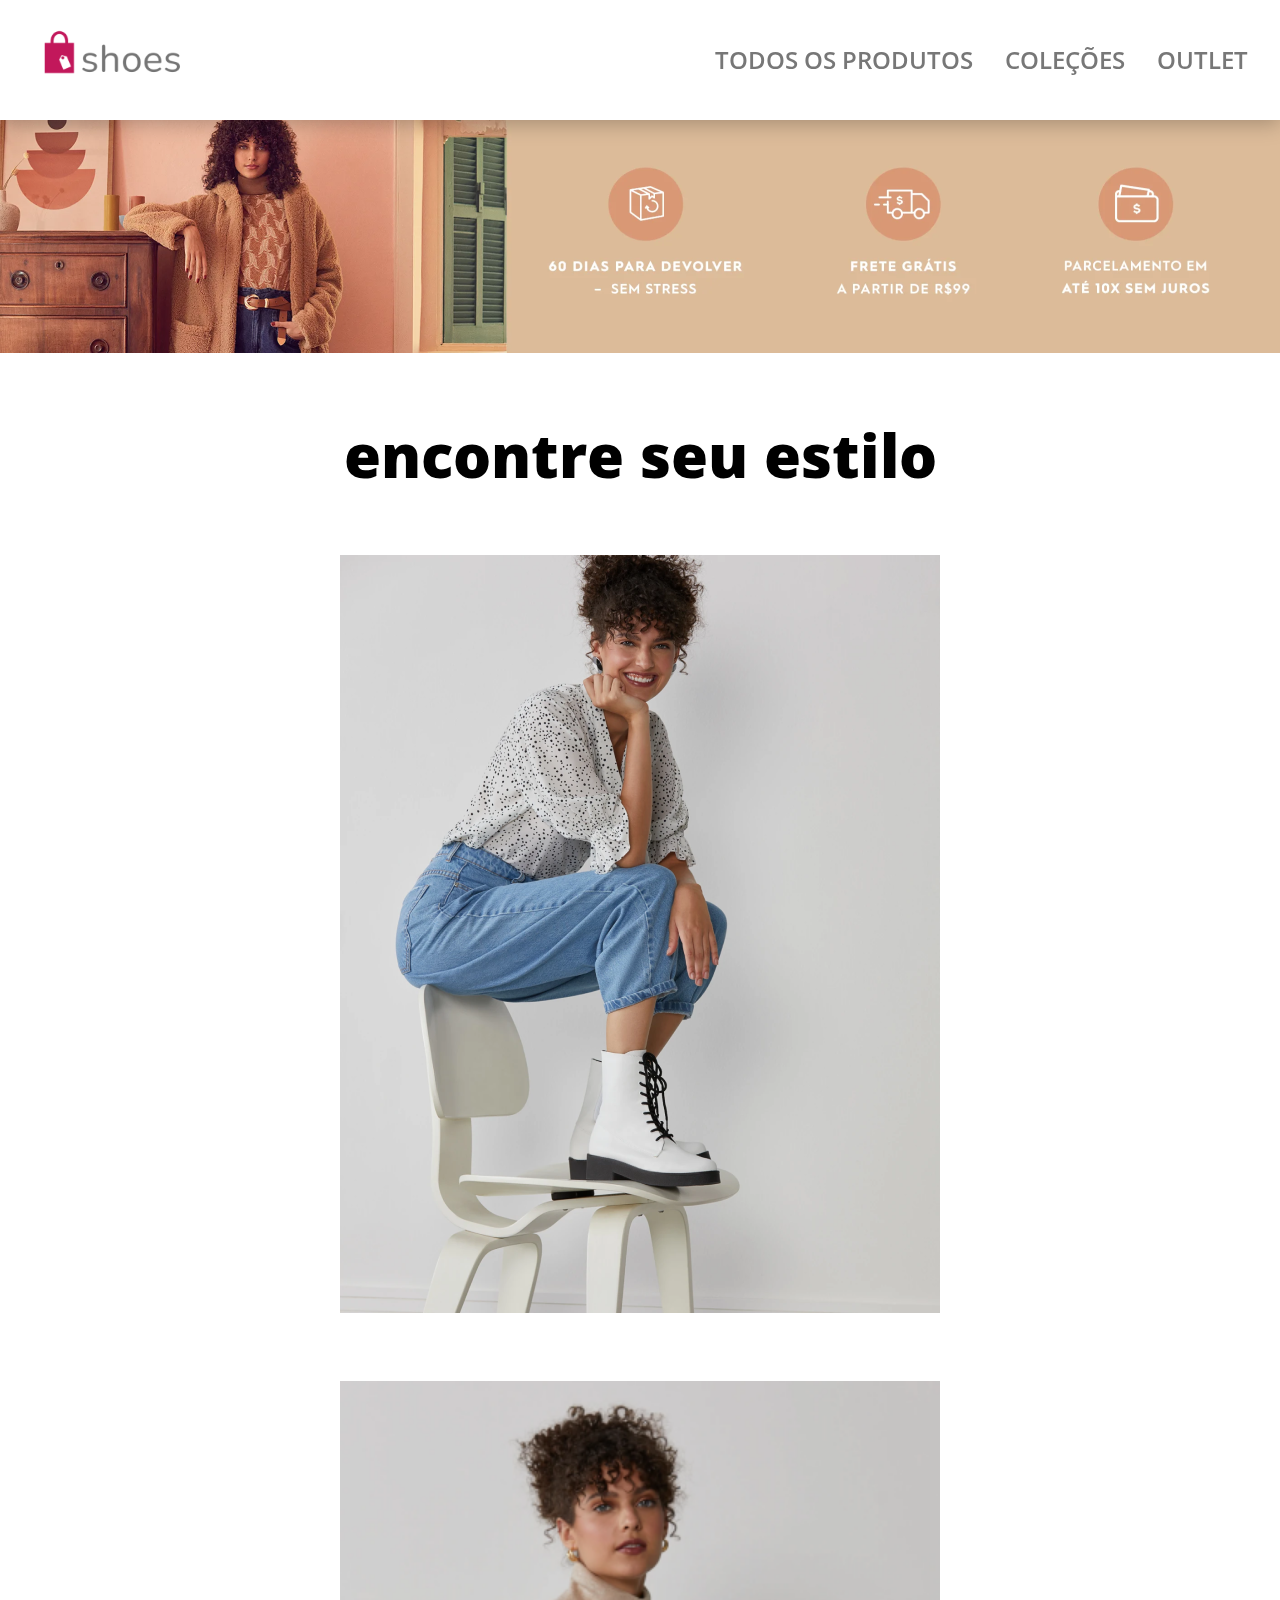
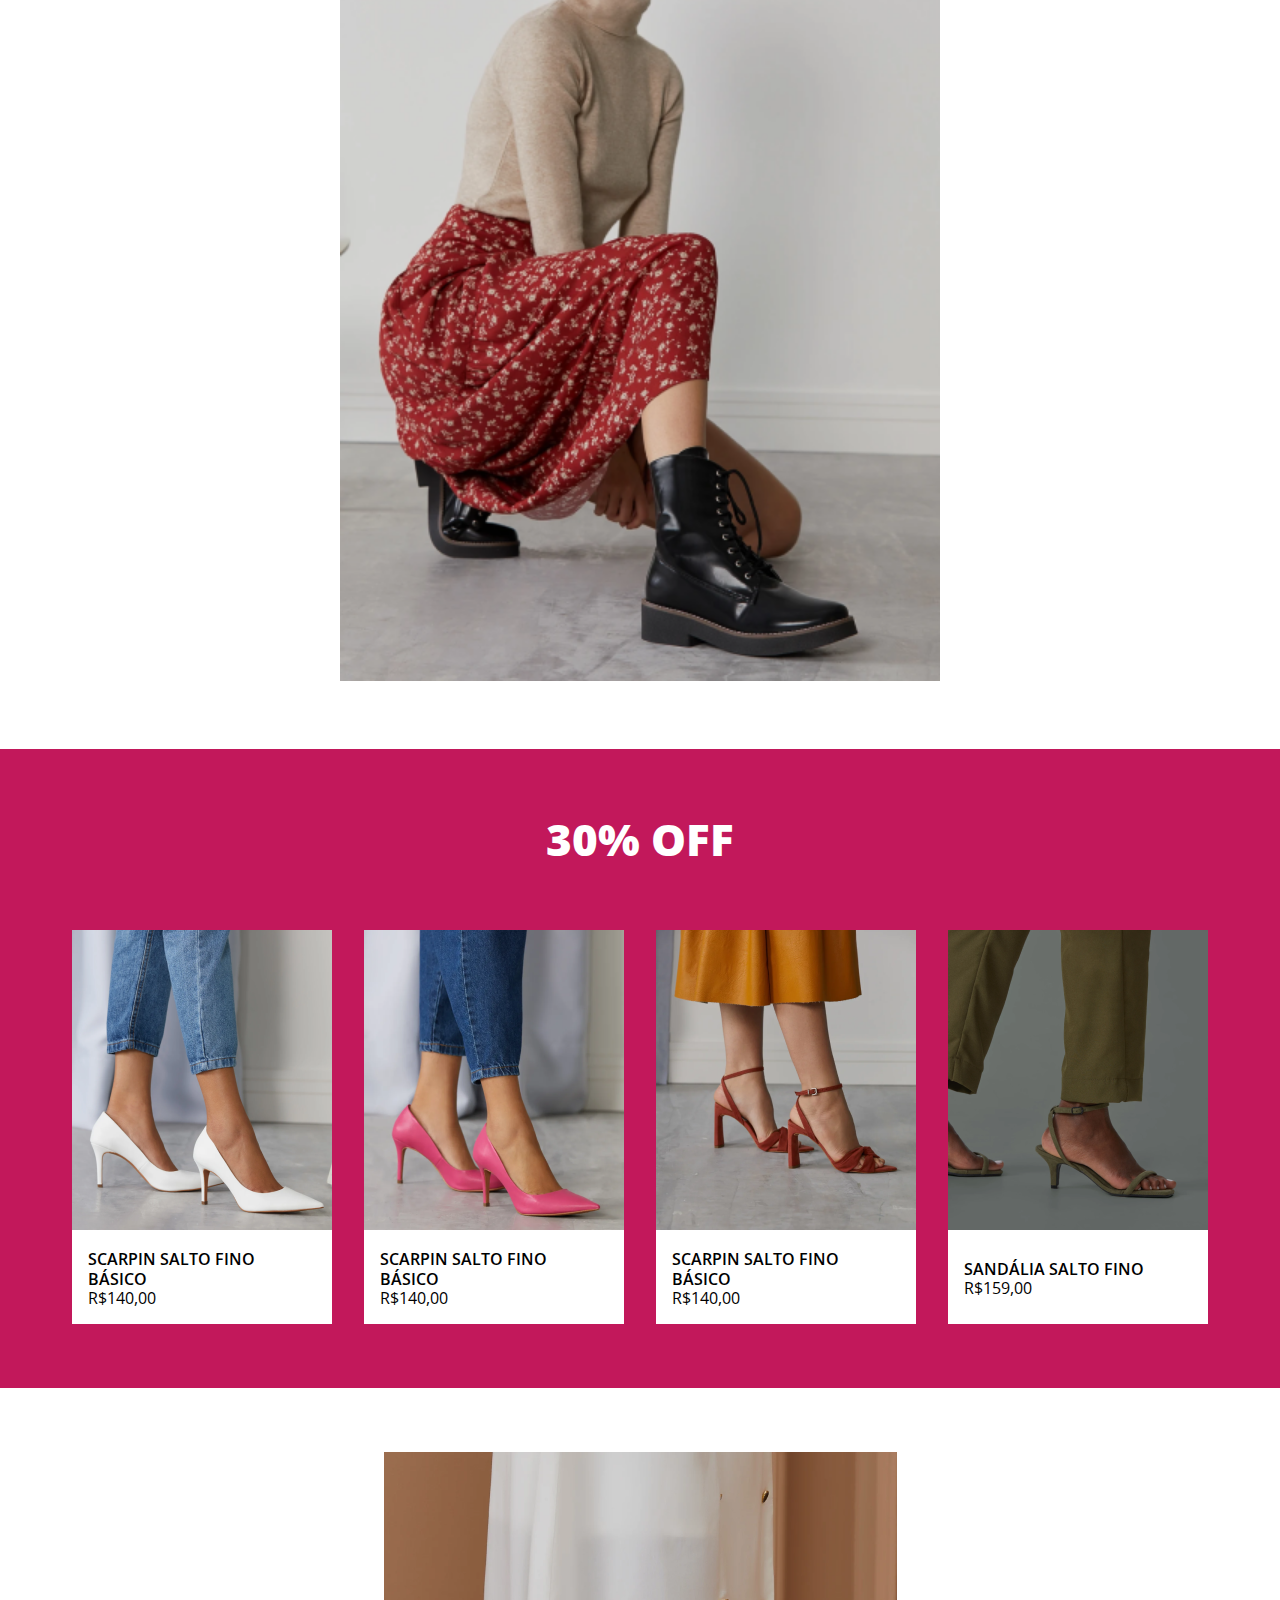
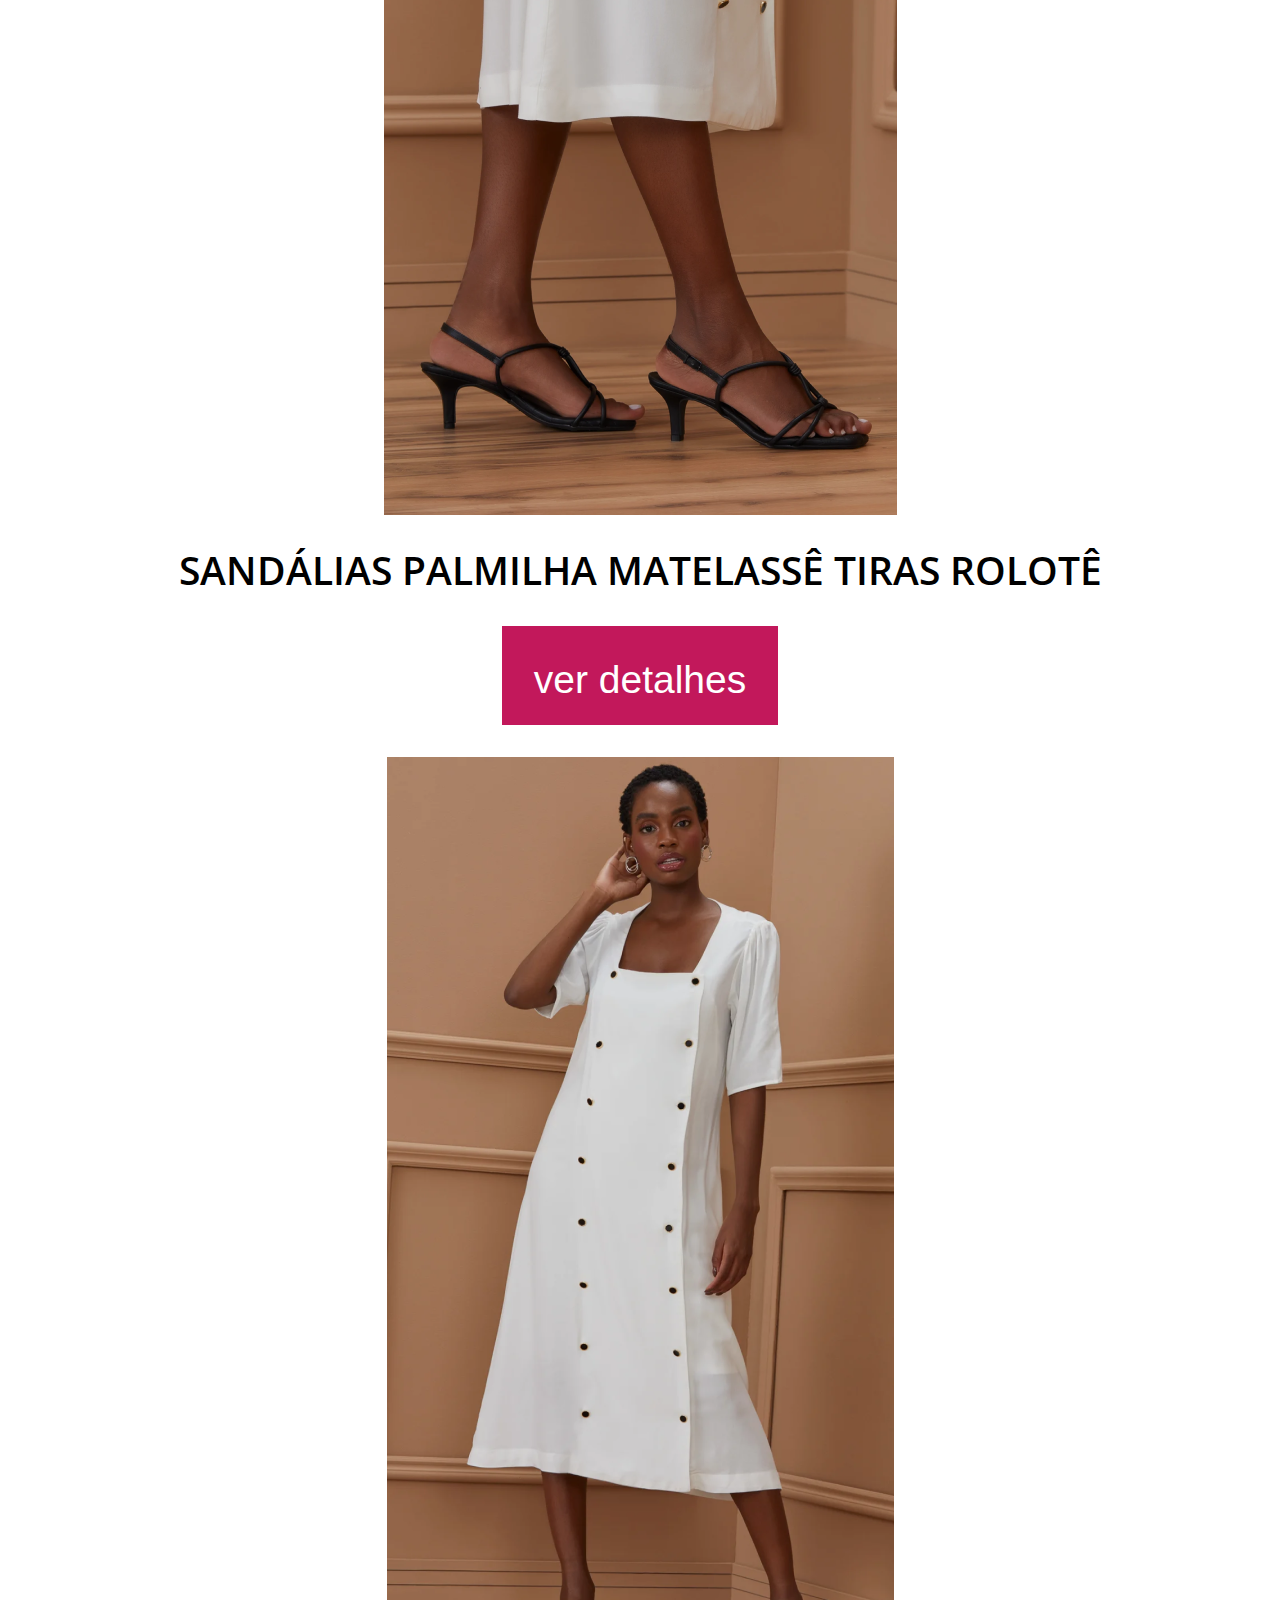
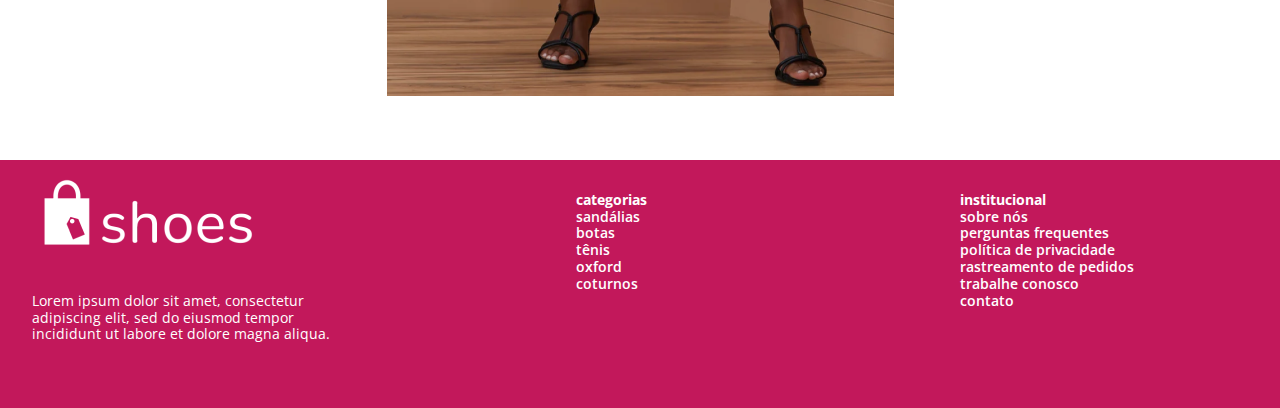
==== commit 89d2cc35: "add mobile menu functionality" ====
--- a/html/index.html
+++ b/html/index.html
@@ -9,13 +9,13 @@
 <body>
     <header>
         <a href="" class="logo"><img src="../img/shoes-logo-2-1.png" alt=""></a>
-        <nav class="menu">
+        <nav id="menu" class="menu">
             <a class="menu_options href="">TODOS OS PRODUTOS</a>
             <a class="menu_options href="">COLEÇÕES</a>
             <a class="menu_options href="">OUTLET</a>
             <button id="close-menu" class="menu_options inactive">✖</button>
         </nav>
-        <button class="hamburger">☰</button>
+        <button id="hamburger" class="hamburger">☰</button>
     </header>
 
     <main class="index normal">
@@ -98,5 +98,6 @@
                 </ul>
             </span>
     </footer>
+    <script src="../js/main.js"></script>
 </body>
 </html>--- a/css/styles.css
+++ b/css/styles.css
@@ -120,6 +120,23 @@
   font-size: 1.5rem;
   padding-right: 2rem;
 }
+header .menu.active {
+  z-index: 1;
+  position: fixed;
+  top: 7.5rem;
+  flex-direction: column;
+  align-items: center;
+  justify-content: space-evenly;
+  height: calc(100% - 4rem);
+  width: 100%;
+  font-weight: 700;
+  background-color: #fff;
+  padding: 0;
+  animation: drop 0.25s;
+}
+header .menu.active .nav_menu_option {
+  animation: appear 0.5s;
+}
 header .hamburger {
   visibility: hidden;
   grid-area: menu;
@@ -281,7 +298,6 @@
 }
 .index .suggestion_img.right {
   grid-area: imgr;
-  justify-self: end;
   height: min-content;
   max-height: 939px;
   max-width: 507px;
@@ -298,21 +314,19 @@
     font-size: calc(12px + .3125vw);
   }
 
-  footer {
-    font-size: 16px;
-    line-height: 3rem;
-  }
-  footer h4 {
-    font-size: 20px;
-  }
-
   .style {
     grid-template: "title" auto "imgr" auto "imgl" auto/auto !important;
+  }
+
+  .sale_options_container {
+    max-width: 260px;
+    min-width: 190px;
   }
 
   .suggestion {
     grid-template: "imgl" auto "details" auto "imgr" auto/auto !important;
     text-align: center;
+    place-items: center center !important;
   }
 }
 @media screen and (max-width: 750px) {
@@ -323,23 +337,6 @@
 
   .hamburger {
     visibility: visible !important;
-  }
-}
-@media screen and (max-width: 512px) {
-  .banner {
-    grid-template: "top" auto "bottom" auto/auto !important;
-    max-height: 470px !important;
-  }
-  .banner_top {
-    height: 100%;
-  }
-  .banner_bottom {
-    visibility: visible !important;
-  }
-}
-@media screen and (max-width: 476px) {
-  html {
-    font-size: 12px !important;
   }
 
   footer {
@@ -348,6 +345,11 @@
     padding: 2rem 0;
     place-items: center center;
     gap: 0;
+    font-size: 16px;
+    line-height: 3rem;
+  }
+  footer h4 {
+    font-size: 20px;
   }
   footer .det {
     place-self: center center;
@@ -358,5 +360,22 @@
     text-align: center;
   }
 }
+@media screen and (max-width: 512px) {
+  .banner {
+    grid-template: "top" auto "bottom" auto/auto !important;
+    max-height: 470px !important;
+  }
+  .banner_top {
+    height: 100%;
+  }
+  .banner_bottom {
+    visibility: visible !important;
+  }
+}
+@media screen and (max-width: 476px) {
+  html {
+    font-size: 12px !important;
+  }
+}
 
 /*# sourceMappingURL=styles.css.map */
